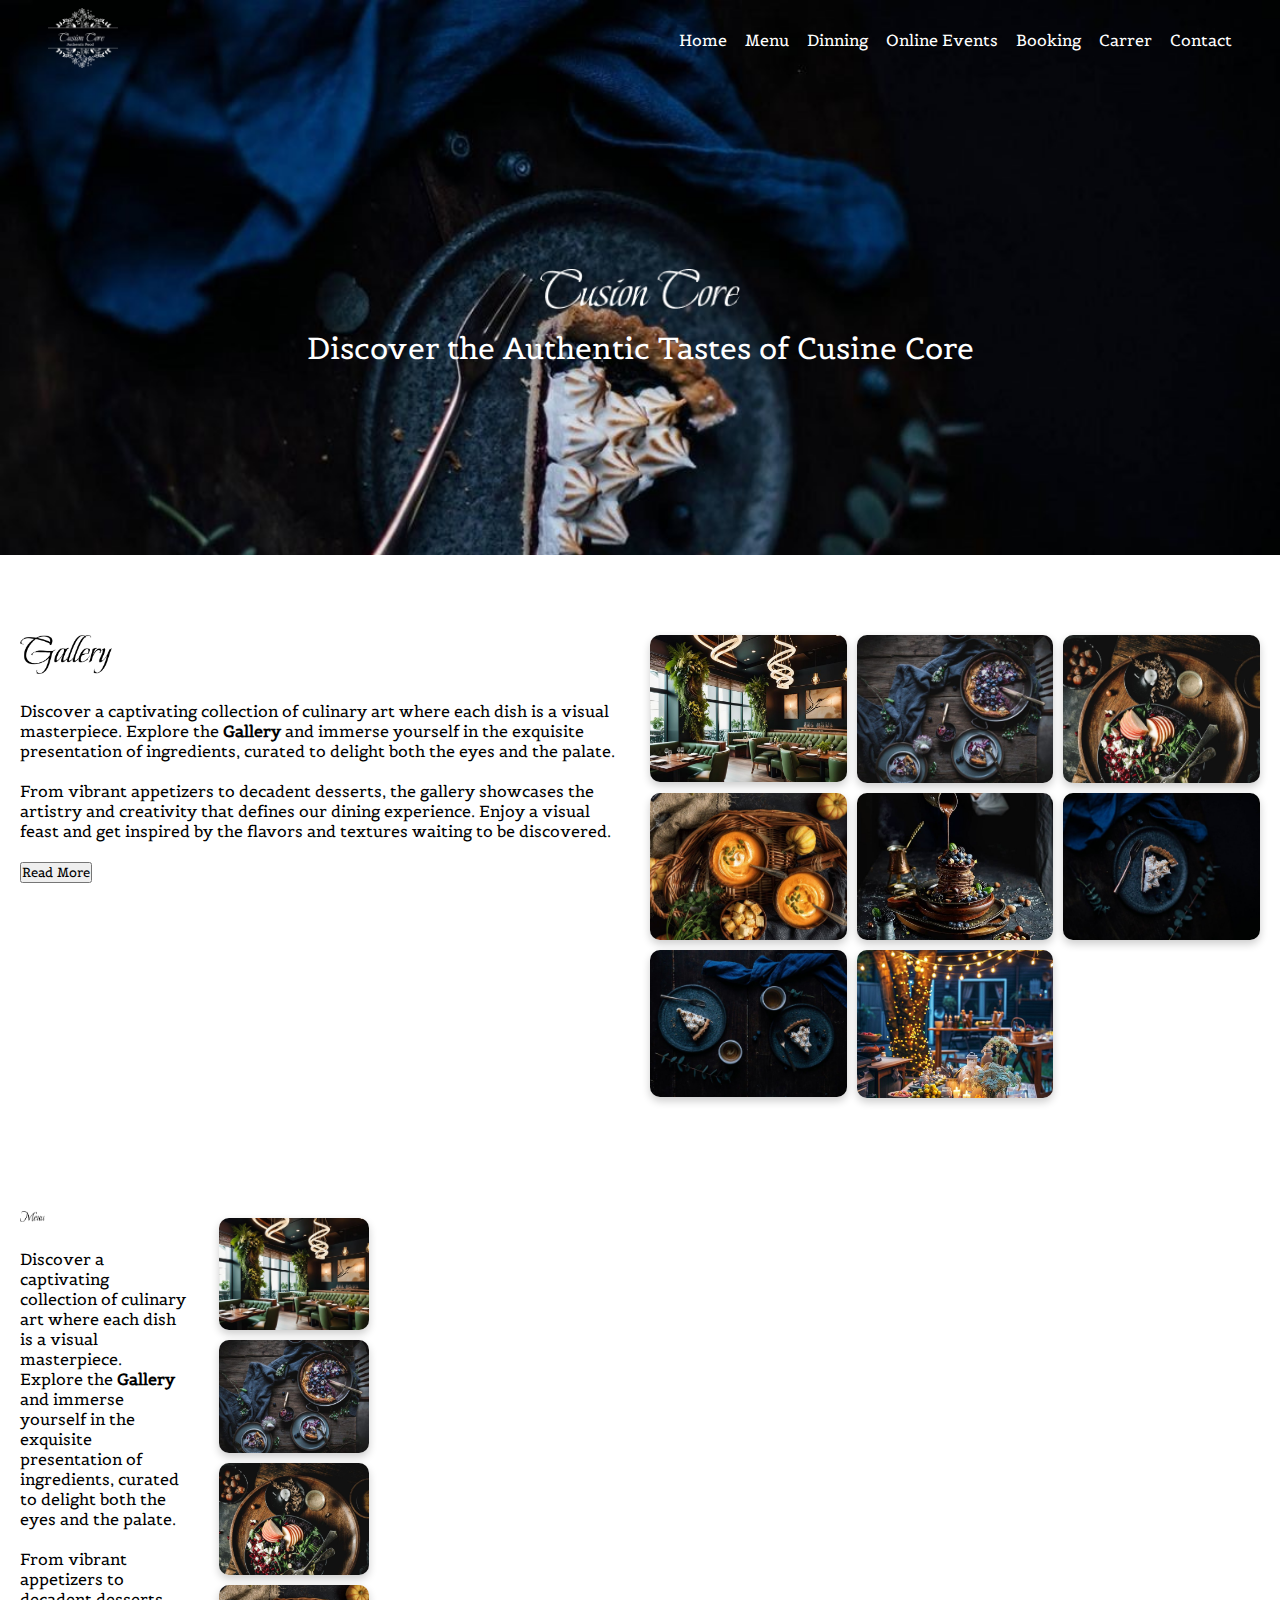
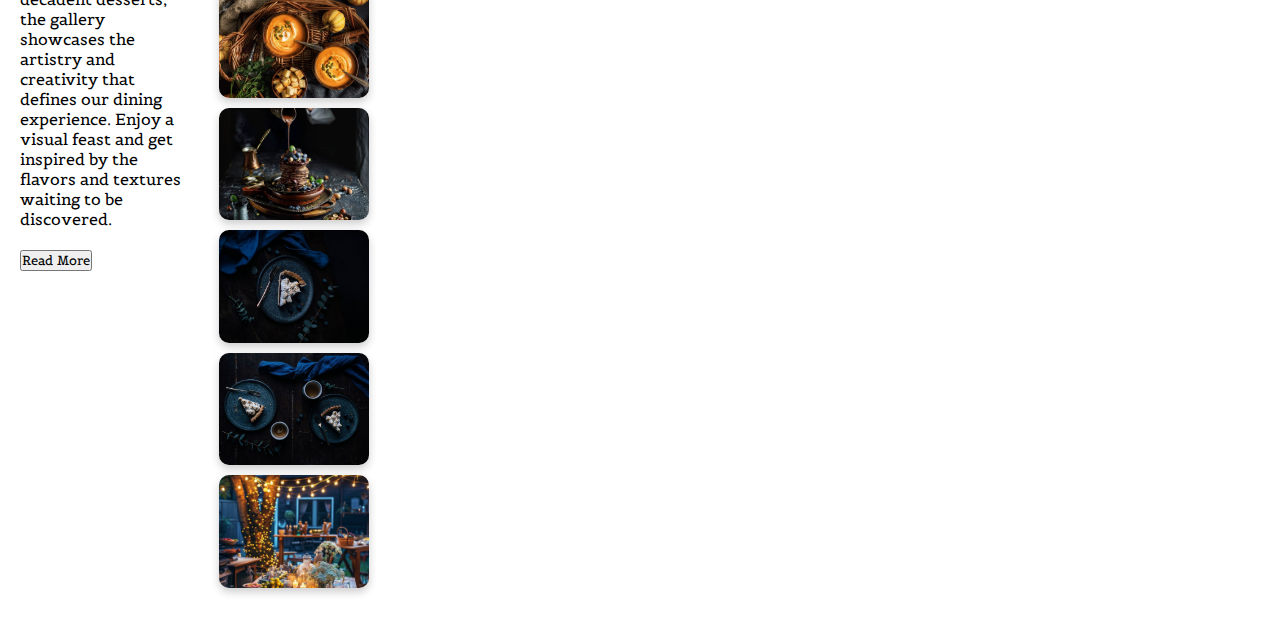
==== index.html @ 7b7f8f55 "Done with Half Home Page" ====
<!DOCTYPE html>
<html lang="en">
  <head>
    <!-- Meta related thing is completely optional -->
    <meta charset="UTF-8" />
    <meta http-equiv="X-UA-Copatible" content="IE=edge" />
    <meta name="viewport" content="width=device-width, initial-scale=1.0" />

    <!-- Font awesome icons [https://fontawesome.com/] : link for the icons -->
    <!-- Integrity , crossorigin , referrerpolicy are optional  -->
    <!-- href link is for the version 6.1.1 [https://cdnjs.com/libraries/font-awesome] : new versions are found here -->
    <link
      rel="stylesheet"
      href="https://cdnjs.cloudflare.com/ajax/libs/font-awesome/6.1.1/css/all.min.css"
      integrity="sha512-KfkfwYDsLkIlwQp6LFnl8zNdLGxu9YAA1QvwINks4PhcElQSvqcyVLLD9aMhXd13uQjoXtEKNosOWaZqXgel0g=="
      crossorigin="anonymous"
      referrerpolicy="no-referrer"
    />

    <!-- Google font by google fonts -->
    <!-- Belgrano -->
    <link rel="preconnect" href="https://fonts.googleapis.com" />
    <link rel="preconnect" href="https://fonts.gstatic.com" crossorigin />
    <link
      href="https://fonts.googleapis.com/css2?family=Belgrano&display=swap"
      rel="stylesheet"
    />

    <!-- Importing style.css -->
    <link rel="stylesheet" href="index.css" />

    <title>Restaurant Management System</title>
  </head>
  <body>
    <!-- This is for Nav Bar Section -->
    <section class="Hero__section">
      <header>
        <nav class="navbar">
          <div class="navbar_logo">
            <a href="index.html" class="navbar-brand">
              <img src="Images/Logo.png" alt="Cusine Core Logo" width="70" />
            </a>
          </div>
          <div class="navbar__menu_container">
            <a href="#" class="link">Home</a>
            <a href="#" class="link">Menu</a>
            <a href="#" class="link">Dinning</a>
            <a href="#" class="link">Online Events</a>
            <a href="#" class="link">Booking</a>
            <a href="#" class="link">Carrer</a>
            <a href="#" class="link">Contact</a>
          </div>
        </nav>
      </header>
      <div class="hero__section_container">
        <img
          src="Images/Restaurant_Name_Logo.png"
          alt="Cusine Core Logo"
          class="hero__section_logo"
        />
        <h1 class="hero__section_title">
          Discover the Authentic Tastes of Cusine Core
        </h1>
      </div>
    </section>

    <br /><br /><br />

    <!--  This is for Gallery Section -->
    <div class="content-section">
      <div class="gallery-text">
        <h2><img src="Images/Gallery.png" style="width: 15%" /></h2>
        <br />
        <p>
          Discover a captivating collection of culinary art where each dish is a
          visual masterpiece. Explore the
          <a href="#" style="text-decoration: none; color: black"
            ><b>Gallery </b></a
          >
          and immerse yourself in the exquisite presentation of ingredients,
          curated to delight both the eyes and the palate.
        </p>
        <br />
        <p>
          From vibrant appetizers to decadent desserts, the gallery showcases
          the artistry and creativity that defines our dining experience. Enjoy
          a visual feast and get inspired by the flavors and textures waiting to
          be discovered.
        </p>
        <br />
        <button>Read More</button>
      </div>
      <div class="gallery-section">
        <div class="gallery-card">
          <img src="Images/Restaurant_Image.jfif" alt="Dish 1" />
        </div>
        <div class="gallery-card">
          <img src="Images/Dish1.jpg" alt="Dish 2" />
        </div>
        <div class="gallery-card">
          <img src="Images/Dish2.jpg" alt="Dish 3" />
        </div>
        <div class="gallery-card">
          <img src="Images/Dish3.jpg" alt="Dish 3" />
        </div>
        <div class="gallery-card">
          <img src="Images/Dish4.jfif" alt="Dish 3" />
        </div>
        <div class="gallery-card">
          <img src="Images/Dish5.jpg" alt="Dish 3" />
        </div>
        <div class="gallery-card">
          <img src="Images/Dish6.jpg" alt="Dish 3" />
        </div>
        <div class="gallery-card">
          <img src="Images/Theme1.jfif" alt="Dish 3" />
        </div>
      </div>
    </div>

    <br /><br /><br />

    <!-- This is my Menu Section  -->
    <div class="menu-section">
      <div class="menu-card-text">
        <h2><img src="Images/Menu.png" style="width: 15%" /></h2>
        <br />
        <p>
          Discover a captivating collection of culinary art where each dish is a
          visual masterpiece. Explore the
          <a href="#" style="text-decoration: none; color: black"
            ><b>Gallery </b></a
          >
          and immerse yourself in the exquisite presentation of ingredients,
          curated to delight both the eyes and the palate.
        </p>
        <br />
        <p>
          From vibrant appetizers to decadent desserts, the gallery showcases
          the artistry and creativity that defines our dining experience. Enjoy
          a visual feast and get inspired by the flavors and textures waiting to
          be discovered.
        </p>
        <br />
        <button>Read More</button>
      </div>
      <div class="menu-section">
        <div class="menu-card">
          <img src="Images/Restaurant_Image.jfif" alt="Dish 1" />
        </div>
        <div class="menu-card">
          <img src="Images/Dish1.jpg" alt="Dish 2" />
        </div>
        <div class="menu-card">
          <img src="Images/Dish2.jpg" alt="Dish 3" />
        </div>
        <div class="menu-card">
          <img src="Images/Dish3.jpg" alt="Dish 3" />
        </div>
        <div class="menu-card">
          <img src="Images/Dish4.jfif" alt="Dish 3" />
        </div>
        <div class="menu-card">
          <img src="Images/Dish5.jpg" alt="Dish 3" />
        </div>
        <div class="menu-card">
          <img src="Images/Dish6.jpg" alt="Dish 3" />
        </div>
        <div class="menu-card">
          <img src="Images/Theme1.jfif" alt="Dish 3" />
        </div>
      </div>
    </div>

    <!-- <div class="slideshow-container" style="width: 100%; height: 100%">
      <div class="mySlides">
        <img
          src="Images/cozy_restaurant_design.jfif"
          style="width: 100%; height: 40%"
        />
      </div>
      <div class="mySlides">
        <img src="Images/Image 4.jpg" style="width: 100%; height: 40%" />
      </div>
      <div class="mySlides"></div>
        <img src="Images/Image .jpg" style="width: 100%; height: 40%" />
      </div>
    </div> -->

    <script src="index.js"></script>
  </body>
</html>
---- index.css ----
/* Mandatory Stuff */
* {
  margin: 0;
  padding: 0;
  box-sizing: border-box;
  font-family: "Belgrano", serif;
}

/* Hero Section Part */
.Hero__section {
  background: url(Images/Dish5.jpg);
  background-size: cover;
  background-position: cover; /* specifies the postition of the image */
  color: white;
  min-height: 60vh;
}
.Hero__section .belgrano-regular {
  font-family: "Belgrano", serif;
  font-weight: 400;
  font-style: normal;
}
.navbar {
  display: flex;
  align-items: center;
  justify-content: space-between;
  height: 65px;
  padding: 40px 48px;
}
.navbar a {
  color: white;
  text-decoration: none; /* specifies that this particular part doesnt have any decoration*/
}
.navbar__menu_container {
  display: flex;
  gap: 18px;
}
.hero__section_container {
  display: flex;
  flex-direction: column;
  align-items: center;
  justify-content: center;
  gap: 20px;
  height: calc(
    60vh - 65px
  ); /* It calculates the height and width from two different units and implements it */
}
.hero__section_logo {
  width: 200px;
  height: 40px;
}
.hero__section_title {
  text-align: center;
  font-size: 30px;
  font-weight: 380; /* Indicates the size of the font whether [thin,medium,...etc] */
}

@media only screen and (max-width: 1000px) {
  /* Navigation bar */
  .link {
    display: none;
  }
  .Hero__section {
    min-height: 80vh;
  }

  /* Hero-section */
  .hero__section_container {
    flex-direction: column;
    background: transparent;
    width: 100%;
    height: calc(80vh - 40px);
  }
  .hero__section_title {
    font-size: 15px;
    width: 95%;
  }
}

/* Gallery Section */
/* Container for both text and gallery */
.content-section {
  display: flex;
  gap: 20px;
  padding: 20px;
}

/* Equal width for both text and gallery */
.gallery-text,
.gallery-section {
  flex: 1 1 50%;
}

.gallery-text .belgrano-regular {
  font-family: "Belgrano", serif;
  font-weight: 400;
  font-style: normal;
}
/* Styling for the gallery section */
.gallery-section {
  display: grid;
  grid-template-columns: repeat(auto-fill, minmax(150px, 1fr));
  gap: 10px;
}

/* Styling for gallery cards */
.gallery-card {
  overflow: hidden;
  border-radius: 10px;
  box-shadow: 0 4px 8px rgba(0, 0, 0, 0.2);
  aspect-ratio: 4 / 3;
  transition: transform 0.3s ease, box-shadow 0.3s ease;
}

.gallery-card img {
  width: 100%;
  height: 100%;
  object-fit: cover;
  transition: transform 0.3s ease;
}

.gallery-card:hover {
  transform: scale(1.05);
  box-shadow: 0 8px 16px rgba(0, 0, 0, 0.3);
}

.gallery-card:hover img {
  transform: scale(1.1);
}

/* Menu Section */
/* Container for both text and menu */
.menu-section {
  display: flex;
  gap: 20px;
  padding: 20px;
}

/* Equal width for both text and gallery */
.menu-text,
.menu-section {
  flex: 1 1 50%;
}

.menu-text .belgrano-regular {
  font-family: "Belgrano", serif;
  font-weight: 400;
  font-style: normal;
}
/* Styling for the gallery section */
.menu-section {
  display: grid;
  grid-template-columns: repeat(auto-fill, minmax(150px, 1fr));
  gap: 10px;
}

/* Styling for gallery cards */
.menu-card {
  overflow: hidden;
  border-radius: 10px;
  box-shadow: 0 4px 8px rgba(0, 0, 0, 0.2);
  aspect-ratio: 4 / 3;
  transition: transform 0.3s ease, box-shadow 0.3s ease;
}

.menu-card img {
  width: 100%;
  height: 100%;
  object-fit: cover;
  transition: transform 0.3s ease;
}

.menu-card:hover {
  transform: scale(1.05);
  box-shadow: 0 8px 16px rgba(0, 0, 0, 0.3);
}

.menu-card:hover img {
  transform: scale(1.1);
}
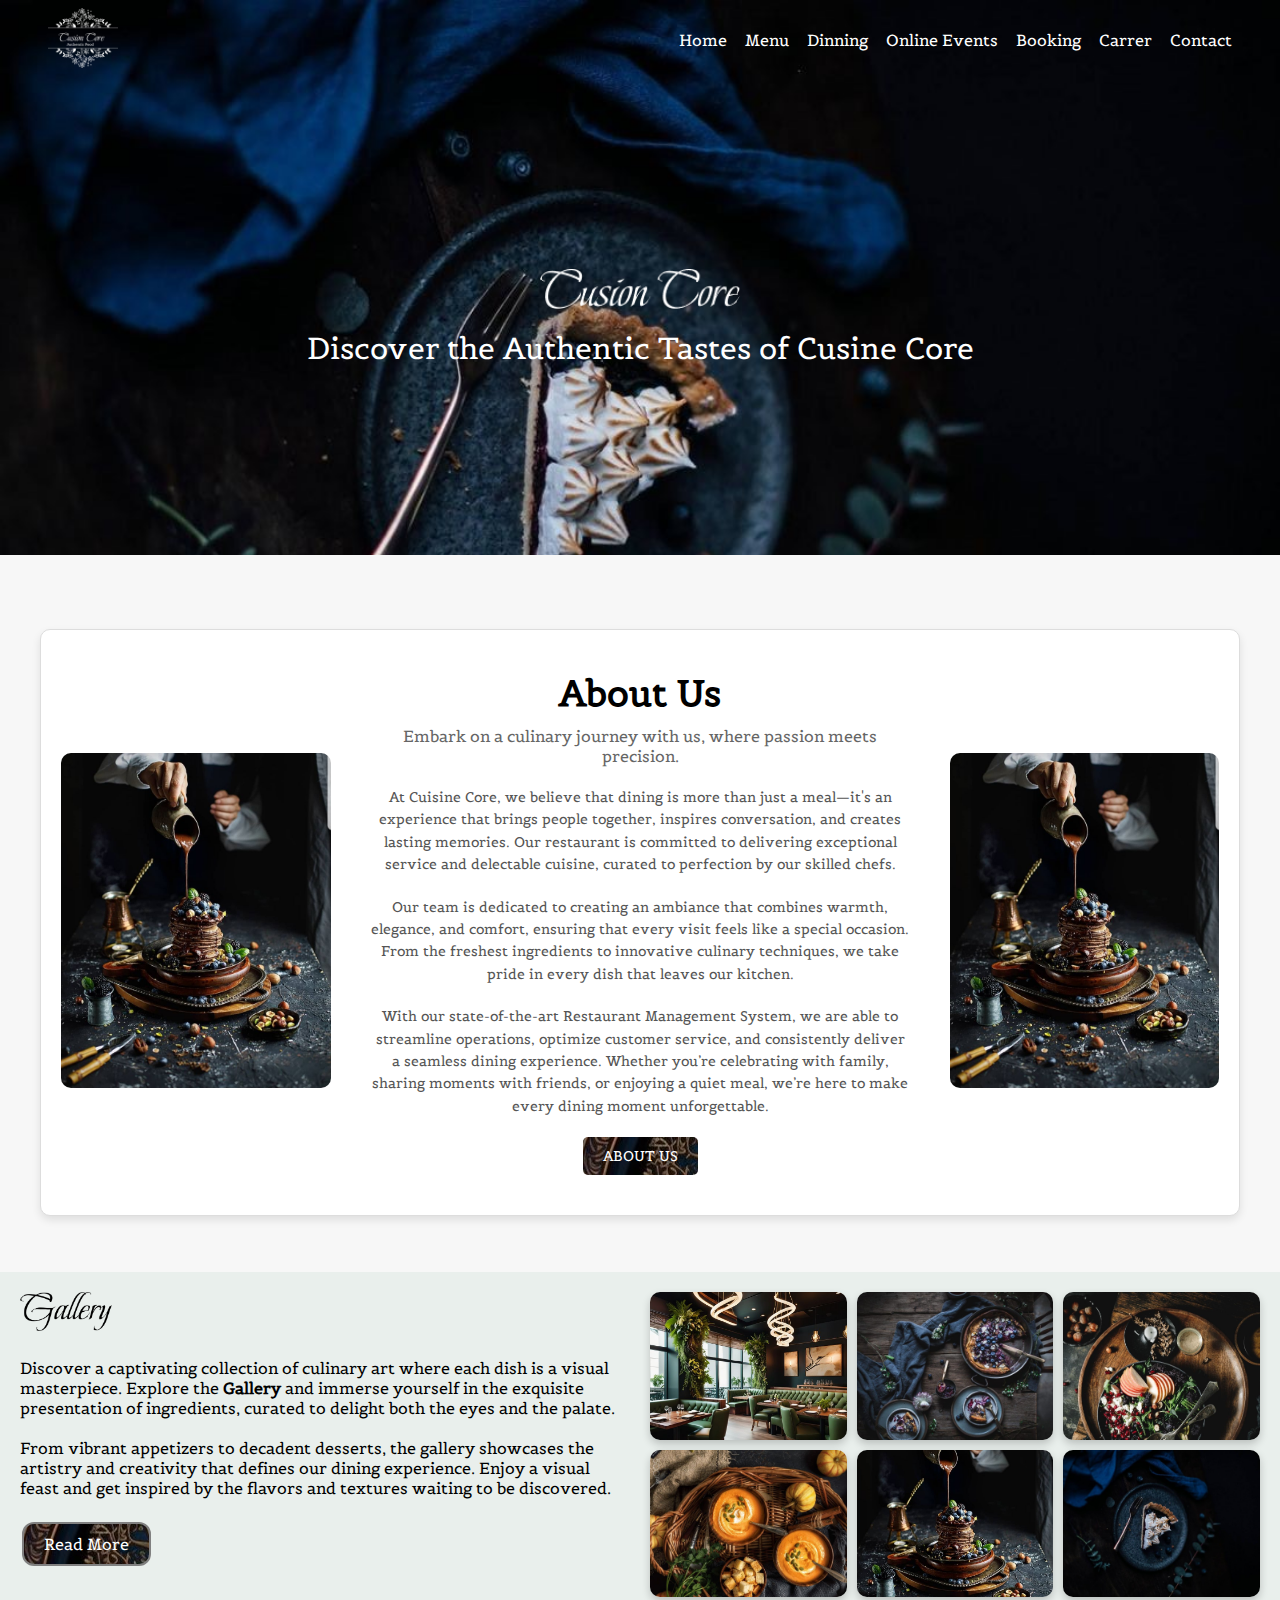
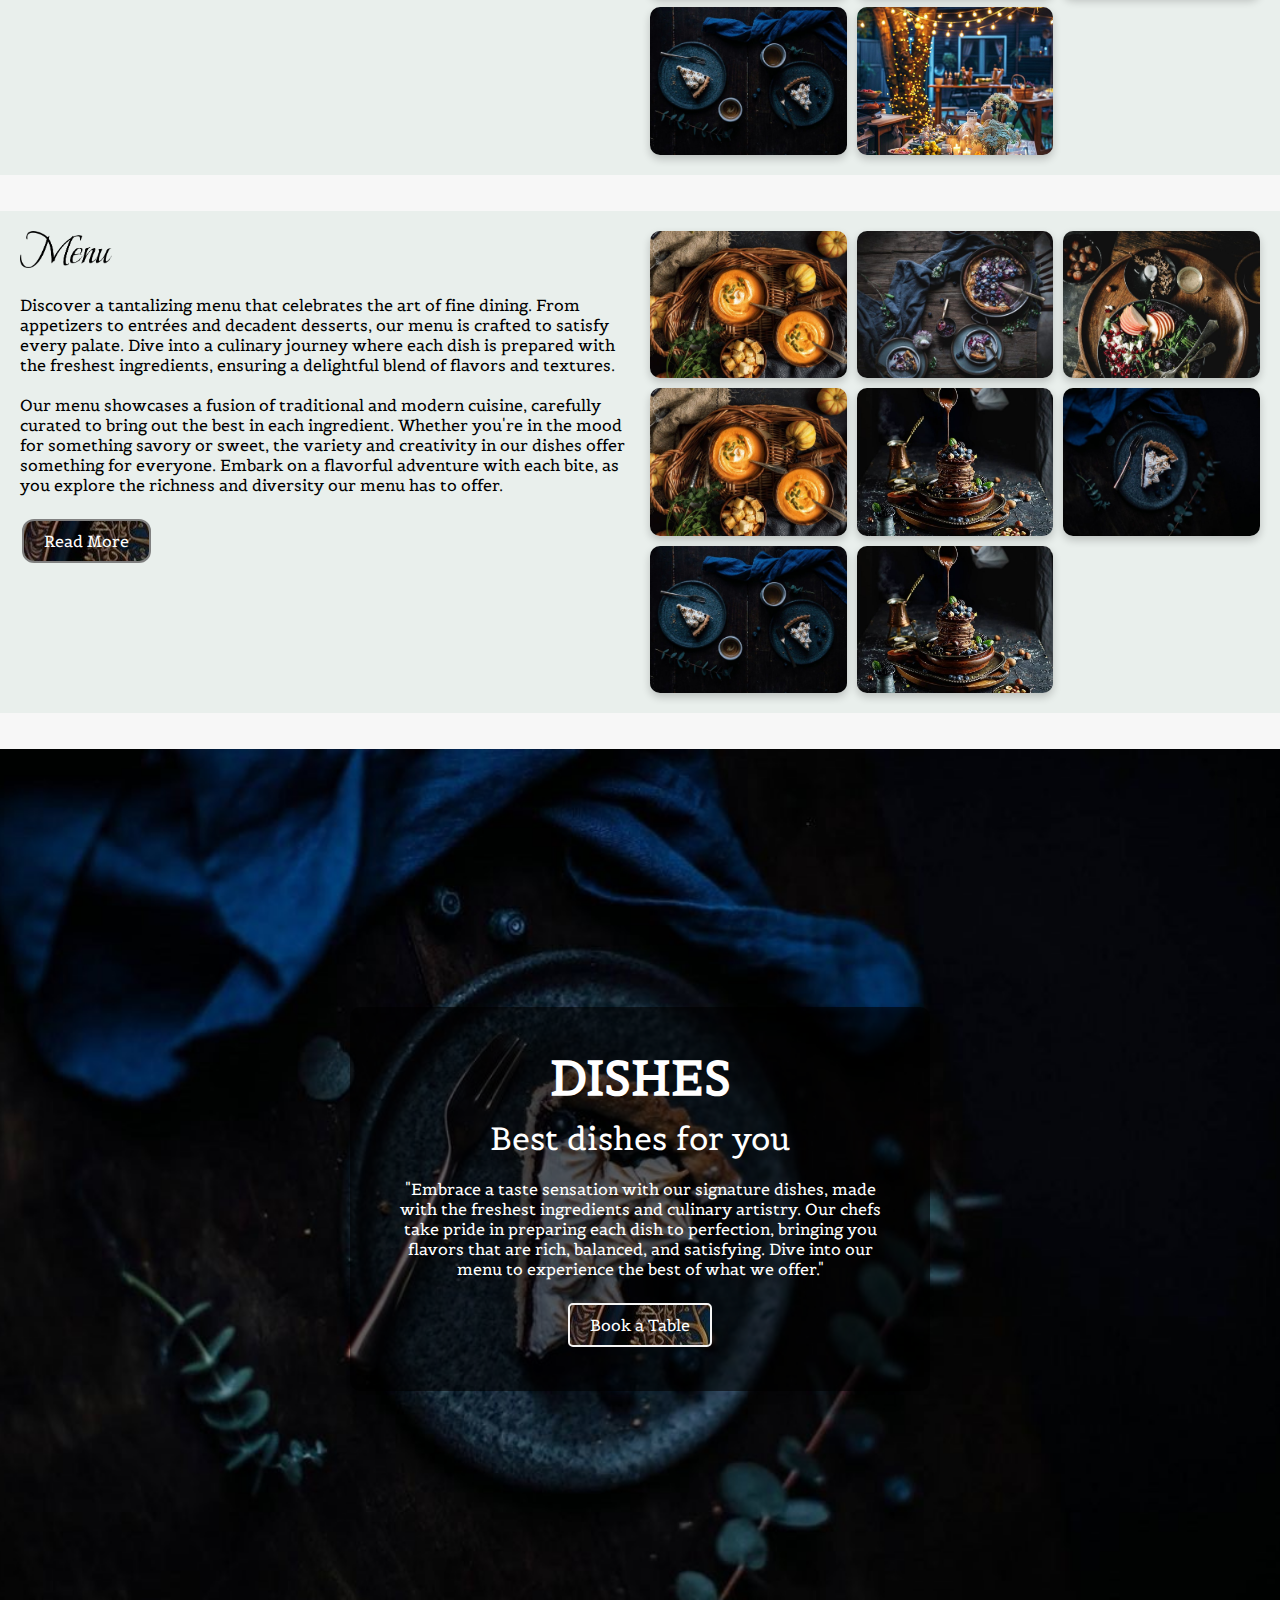
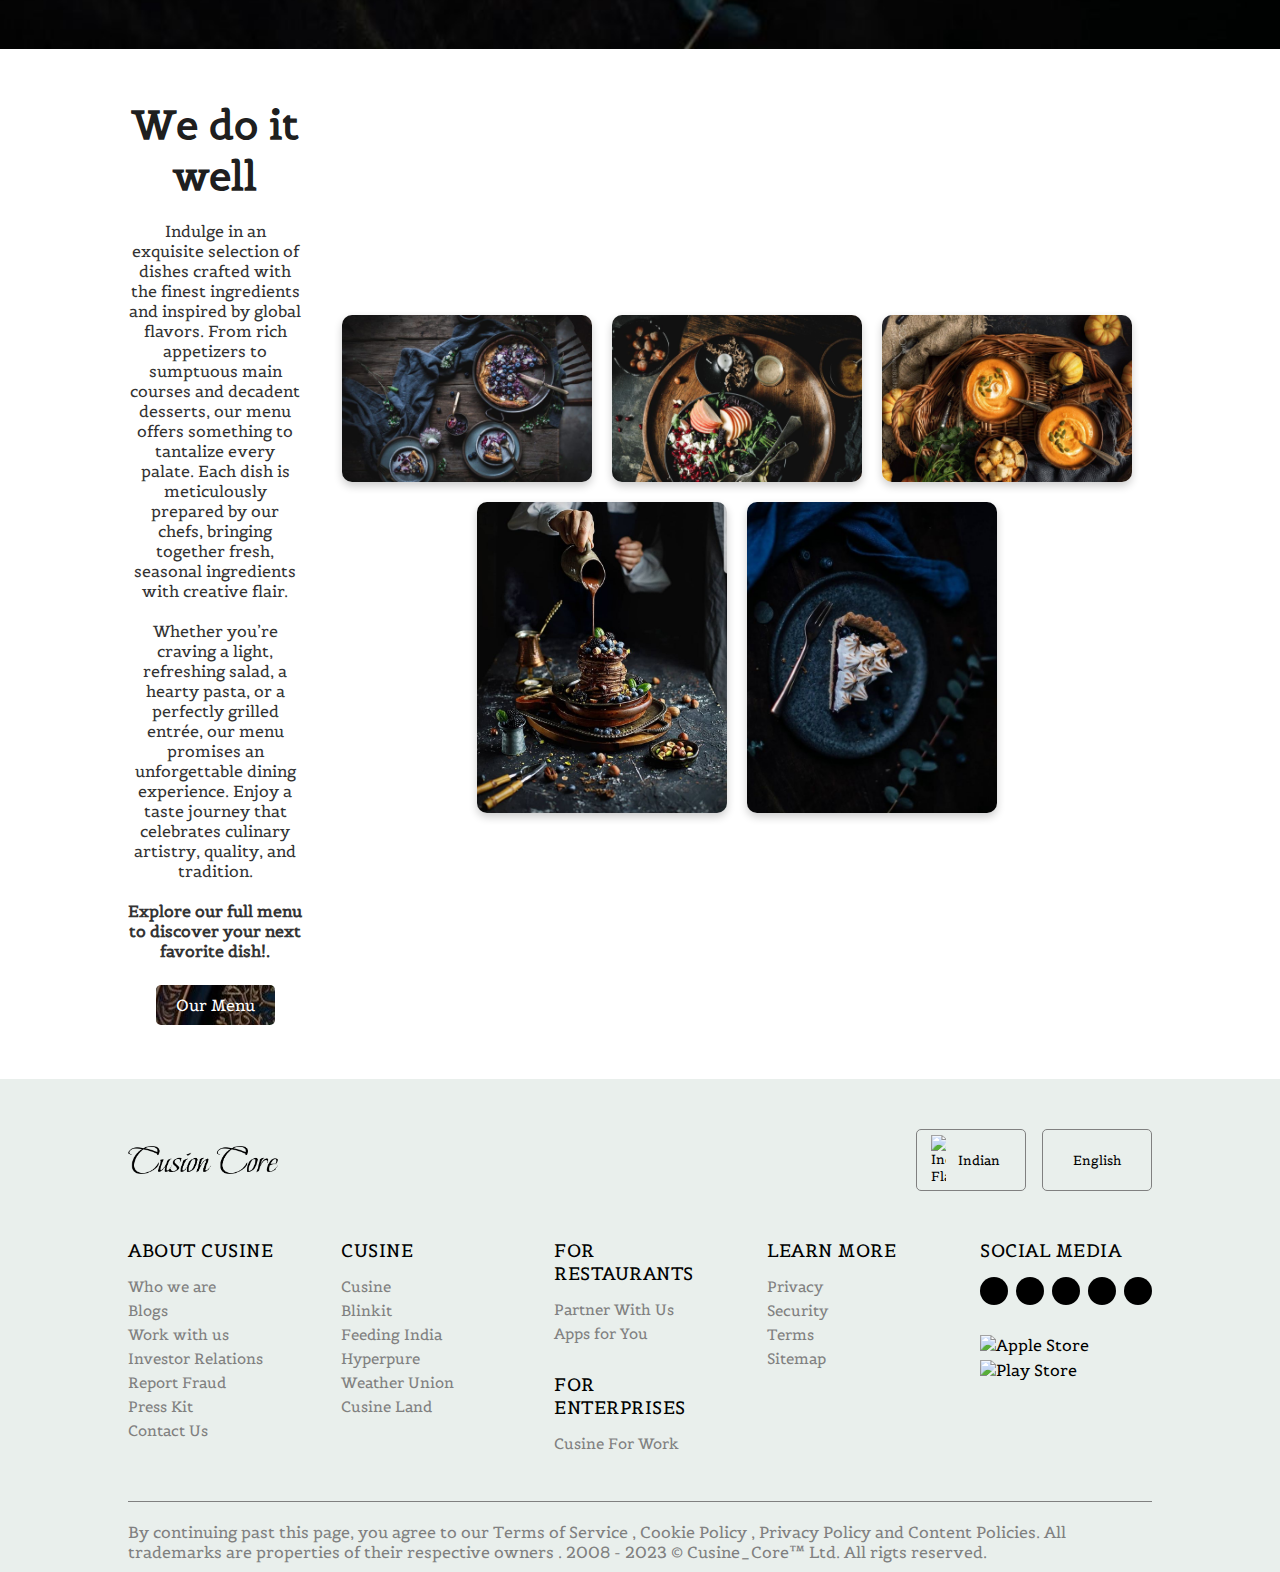
==== commit 3c4f6fa5: "Done with Home Page" ====
--- a/index.html
+++ b/index.html
@@ -66,6 +66,46 @@
 
     <br /><br /><br />
 
+    <!-- This is for About Us Section  -->
+    <div class="about-section">
+      <div class="image-left">
+        <img src="Images/Dish4.jfif" alt="Left Image" />
+      </div>
+      <div class="about-content">
+        <h2>About Us</h2>
+        <p class="subtitle">
+          Embark on a culinary journey with us, where passion meets precision.
+        </p>
+        <p class="description">
+          At Cuisine Core, we believe that dining is more than just a meal—it's
+          an experience that brings people together, inspires conversation, and
+          creates lasting memories. Our restaurant is committed to delivering
+          exceptional service and delectable cuisine, curated to perfection by
+          our skilled chefs.
+        </p>
+        <p class="description">
+          Our team is dedicated to creating an ambiance that combines warmth,
+          elegance, and comfort, ensuring that every visit feels like a special
+          occasion. From the freshest ingredients to innovative culinary
+          techniques, we take pride in every dish that leaves our kitchen.
+        </p>
+        <p class="description">
+          With our state-of-the-art Restaurant Management System, we are able to
+          streamline operations, optimize customer service, and consistently
+          deliver a seamless dining experience. Whether you’re celebrating with
+          family, sharing moments with friends, or enjoying a quiet meal, we’re
+          here to make every dining moment unforgettable.
+        </p>
+        <button class="about-button">ABOUT US</button>
+      </div>
+      <div class="image-right">
+        <img src="Images/Dish4.jfif" alt="Right Image" />
+      </div>
+    </div>
+
+    <br />
+    <br />
+
     <!--  This is for Gallery Section -->
     <div class="content-section">
       <div class="gallery-text">
@@ -88,7 +128,7 @@
           be discovered.
         </p>
         <br />
-        <button>Read More</button>
+        <button class="button">Read More</button>
       </div>
       <div class="gallery-section">
         <div class="gallery-card">
@@ -118,75 +158,185 @@
       </div>
     </div>
 
-    <br /><br /><br />
+    <br />
+    <br />
 
     <!-- This is my Menu Section  -->
     <div class="menu-section">
+      <!-- Text Section -->
       <div class="menu-card-text">
-        <h2><img src="Images/Menu.png" style="width: 15%" /></h2>
-        <br />
-        <p>
-          Discover a captivating collection of culinary art where each dish is a
-          visual masterpiece. Explore the
-          <a href="#" style="text-decoration: none; color: black"
-            ><b>Gallery </b></a
+        <h2>
+          <img src="Images/Menu.png" style="width: 15%" alt="Menu Icon" />
+        </h2>
+        <br />
+        <p>
+          Discover a tantalizing menu that celebrates the art of fine dining.
+          From appetizers to entrées and decadent desserts, our menu is crafted
+          to satisfy every palate. Dive into a culinary journey where each dish
+          is prepared with the freshest ingredients, ensuring a delightful blend
+          of flavors and textures.
+        </p>
+        <br />
+        <p>
+          Our menu showcases a fusion of traditional and modern cuisine,
+          carefully curated to bring out the best in each ingredient. Whether
+          you're in the mood for something savory or sweet, the variety and
+          creativity in our dishes offer something for everyone. Embark on a
+          flavorful adventure with each bite, as you explore the richness and
+          diversity our menu has to offer.
+        </p>
+        <br />
+        <button class="button">Read More</button>
+      </div>
+
+      <!-- Menu Section -->
+      <div class="menu-gallery">
+        <div class="menu-card">
+          <img src="Images/Dish3.jpg" alt="Dish 1" />
+        </div>
+        <div class="menu-card"><img src="Images/Dish1.jpg" alt="Dish 2" /></div>
+        <div class="menu-card"><img src="Images/Dish2.jpg" alt="Dish 3" /></div>
+        <div class="menu-card"><img src="Images/Dish3.jpg" alt="Dish 4" /></div>
+        <div class="menu-card">
+          <img src="Images/Dish4.jfif" alt="Dish 5" />
+        </div>
+        <div class="menu-card"><img src="Images/Dish5.jpg" alt="Dish 6" /></div>
+        <div class="menu-card"><img src="Images/Dish6.jpg" alt="Dish 7" /></div>
+        <div class="menu-card">
+          <img src="Images/Dish4.jfif" alt="Dish 8" />
+        </div>
+      </div>
+    </div>
+
+    <br />
+    <br />
+
+    <!-- Order Section -->
+    <section class="order-section">
+      <div class="overlay">
+        <h1>DISHES</h1>
+        <h2>Best dishes for you</h2>
+        <p>
+          "Embrace a taste sensation with our signature dishes, made with the freshest ingredients and culinary artistry. Our chefs take pride in preparing each dish to perfection, bringing you flavors that are rich, balanced, and satisfying. Dive into our menu to experience the best of what we offer."
+        </p>
+        <br />
+        <button class="button">Book a Table</button>
+      </div>
+    </section>
+    <!-- Info and order Section -->
+    <section class="info-order-section">
+      <div class="info">
+        <h2>We do it well</h2>
+        <p>Indulge in an exquisite selection of dishes crafted with the finest ingredients and inspired by global flavors. From rich appetizers to sumptuous main courses and decadent desserts, our menu offers something to tantalize every palate. Each dish is meticulously prepared by our chefs, bringing together fresh, seasonal ingredients with creative flair.</p>
+        <p> Whether you’re craving a light, refreshing salad, a hearty pasta, or a perfectly grilled entrée, our menu promises an unforgettable dining experience. Enjoy a taste journey that celebrates culinary artistry, quality, and tradition.</p>
+        <p><b>Explore our full menu to discover your next favorite dish!.</b></p>
+        </p>
+        <button class="button">Our Menu</button>
+      </div>
+      <div class="order">
+        <div class="order-row">
+          <img src="Images/Dish1.jpg" alt="Dish 1">
+          <img src="Images/Dish2.jpg" alt="Dish 2">
+          <img src="Images/Dish3.jpg" alt="Dish 3">
+        </div>
+        <div class="order-row second-row">
+          <img src="Images/Dish4.jfif" alt="Dish 4">
+          <img src="Images/Dish5.jpg" alt="Dish 5">
+        </div>
+      </div>
+    </section>
+
+    <!-- This is for the footer section -->
+    <footer class="container footer">
+      <div class="footer_section1">
+        <img src="Images/Restaurant_Name_Logo1.png" alt="Cusine Core Logo" />
+        <div class="section1_buttonContainer">
+          <button>
+            <img
+              src="https://flagcdn.com/w40/in.png"
+              alt="Indian Flag"
+              style="width: 15px"
+            />
+            Indian
+            <i class="fa-solid fa-angle-down"></i>
+          </button>
+          <button>
+            <i class="fa fa-globe"></i> English
+            <i class="fa-solid fa-angle-down"></i>
+          </button>
+        </div>
+      </div>
+      <div class="navigation_container">
+        <div class="link_container">
+          <h5>ABOUT CUSINE</h5>
+          <a class="footer_link" href="#">Who we are</a>
+          <a class="footer_link" href="#">Blogs</a>
+          <a class="footer_link" href="#">Work with us</a>
+          <a class="footer_link" href="#">Investor Relations</a>
+          <a class="footer_link" href="#">Report Fraud</a>
+          <a class="footer_link" href="#">Press Kit</a>
+          <a class="footer_link" href="#">Contact Us</a>
+        </div>
+
+        <div class="link_container">
+          <h5>CUSINE</h5>
+          <a class="footer_link" href="index.html">Cusine</a>
+          <a class="footer_link" href="https://blinkit.com/">Blinkit</a>
+          <a class="footer_link" href="https://www.feedingindia.org/"
+            >Feeding India</a
           >
-          and immerse yourself in the exquisite presentation of ingredients,
-          curated to delight both the eyes and the palate.
-        </p>
-        <br />
-        <p>
-          From vibrant appetizers to decadent desserts, the gallery showcases
-          the artistry and creativity that defines our dining experience. Enjoy
-          a visual feast and get inspired by the flavors and textures waiting to
-          be discovered.
-        </p>
-        <br />
-        <button>Read More</button>
-      </div>
-      <div class="menu-section">
-        <div class="menu-card">
-          <img src="Images/Restaurant_Image.jfif" alt="Dish 1" />
-        </div>
-        <div class="menu-card">
-          <img src="Images/Dish1.jpg" alt="Dish 2" />
-        </div>
-        <div class="menu-card">
-          <img src="Images/Dish2.jpg" alt="Dish 3" />
-        </div>
-        <div class="menu-card">
-          <img src="Images/Dish3.jpg" alt="Dish 3" />
-        </div>
-        <div class="menu-card">
-          <img src="Images/Dish4.jfif" alt="Dish 3" />
-        </div>
-        <div class="menu-card">
-          <img src="Images/Dish5.jpg" alt="Dish 3" />
-        </div>
-        <div class="menu-card">
-          <img src="Images/Dish6.jpg" alt="Dish 3" />
-        </div>
-        <div class="menu-card">
-          <img src="Images/Theme1.jfif" alt="Dish 3" />
-        </div>
-      </div>
-    </div>
-
-    <!-- <div class="slideshow-container" style="width: 100%; height: 100%">
-      <div class="mySlides">
-        <img
-          src="Images/cozy_restaurant_design.jfif"
-          style="width: 100%; height: 40%"
-        />
-      </div>
-      <div class="mySlides">
-        <img src="Images/Image 4.jpg" style="width: 100%; height: 40%" />
-      </div>
-      <div class="mySlides"></div>
-        <img src="Images/Image .jpg" style="width: 100%; height: 40%" />
-      </div>
-    </div> -->
-
-    <script src="index.js"></script>
+          <a class="footer_link" href="https://www.hyperpure.com/">Hyperpure</a>
+          <a class="footer_link" href="https://www.weatherunion.com/"
+            >Weather Union</a
+          >
+          <a class="footer_link" href="#">Cusine Land</a>
+        </div>
+
+        <div class="link_container">
+          <h5>FOR RESTAURANTS</h5>
+          <a class="footer_link" href="#">Partner With Us</a>
+          <a class="footer_link" href="#">Apps for You</a><br />
+          <h5>FOR ENTERPRISES</h5>
+          <a class="footer_link" href="#">Cusine For Work</a>
+        </div>
+
+        <div class="link_container">
+          <h5>LEARN MORE</h5>
+          <a class="footer_link" href="#">Privacy</a>
+          <a class="footer_link" href="#">Security</a>
+          <a class="footer_link" href="#">Terms</a>
+          <a class="footer_link" href="#">Sitemap</a>
+        </div>
+
+        <div class="link_container">
+          <h5>SOCIAL MEDIA</h5>
+          <div class="section_links_container">
+            <button><i class="fa-brands fa-linkedin-in"></i></button>
+            <button><i class="fa-brands fa-instagram"></i></button>
+            <button><i class="fa-brands fa-twitter"></i></button>
+            <button><i class="fa-brands fa-facebook"></i></button>
+            <button><i class="fa-brands fa-youtube"></i></button>
+          </div>
+          <br />
+          <img
+            src="images/appleStore.png"
+            alt="Apple Store"
+            class="footer_section_logo"
+          />
+          <img
+            src="images/playStore.png"
+            alt="Play Store"
+            class="footer_section_logo"
+          />
+        </div>
+      </div>
+      <!-- <hr> -->
+      <div class="disclamer">
+        By continuing past this page, you agree to our Terms of Service , Cookie
+        Policy , Privacy Policy and Content Policies. All trademarks are
+        properties of their respective owners . 2008 - 2023 © Cusine_Core™ Ltd.
+        All rigts reserved.
+      </div>
+    </footer>
   </body>
 </html>
--- a/index.css
+++ b/index.css
@@ -1,9 +1,14 @@
-/* Mandatory Stuff */
+/* General Reset for Consistency */
 * {
   margin: 0;
   padding: 0;
   box-sizing: border-box;
   font-family: "Belgrano", serif;
+}
+
+body {
+  font-family: Arial, sans-serif;
+  background-color: #f7f7f7;
 }
 
 /* Hero Section Part */
@@ -53,7 +58,6 @@
   font-size: 30px;
   font-weight: 380; /* Indicates the size of the font whether [thin,medium,...etc] */
 }
-
 @media only screen and (max-width: 1000px) {
   /* Navigation bar */
   .link {
@@ -76,20 +80,106 @@
   }
 }
 
+/* About Us Section */
+/* About Us Section */
+.about-section {
+  display: flex;
+  align-items: center; /* Align items vertically in the center */
+  justify-content: center; /* Center content horizontally */
+  max-width: 1200px;
+  margin: 20px auto;
+  padding: 20px;
+  background-color: white;
+  border: 1px solid #ddd;
+  box-shadow: 0 4px 8px rgba(0, 0, 0, 0.1);
+  border-radius: 10px;
+  gap: 20px;
+}
+.image-left,
+.image-right {
+  flex: 1;
+}
+.image-left img,
+.image-right img {
+  width: 100%;
+  height: auto;
+  object-fit: cover; /* Crop the image to fit the box */
+  border-radius: 10px;
+}
+.about-content {
+  flex: 2;
+  padding: 20px;
+  text-align: center;
+}
+.about-content h2 {
+  font-size: 36px;
+  color: #000000;
+  margin-bottom: 10px;
+}
+.about-content .subtitle {
+  font-size: 16px;
+  color: #666;
+  margin-bottom: 20px;
+}
+.about-content .description {
+  font-size: 14px;
+  color: #555;
+  line-height: 1.6;
+  margin-bottom: 20px;
+}
+.about-button {
+  padding: 10px 20px;
+  font-size: 14px;
+  background-image: url(Images/Button_Design.jpg);
+  color: white;
+  font-weight: 400;
+  border: none;
+  border-radius: 5px;
+  cursor: pointer;
+  transition: background-color 0.3s ease;
+}
+.about-button:hover {
+  background-color: #555;
+}
+/* Responsive Design for About Us Section */
+@media (max-width: 768px) {
+  .about-section {
+    flex-direction: column;
+    align-items: center;
+  }
+
+  .image-left,
+  .image-right {
+    display: none; /* Hide side images on smaller screens */
+  }
+
+  .about-content {
+    width: 100%;
+  }
+
+  .about-content h2 {
+    font-size: 28px;
+  }
+
+  .about-content .subtitle,
+  .about-content .description {
+    font-size: 14px;
+  }
+}
+
 /* Gallery Section */
 /* Container for both text and gallery */
 .content-section {
   display: flex;
   gap: 20px;
   padding: 20px;
-}
-
+  background-color: #e9efec;
+}
 /* Equal width for both text and gallery */
 .gallery-text,
 .gallery-section {
   flex: 1 1 50%;
 }
-
 .gallery-text .belgrano-regular {
   font-family: "Belgrano", serif;
   font-weight: 400;
@@ -101,7 +191,6 @@
   grid-template-columns: repeat(auto-fill, minmax(150px, 1fr));
   gap: 10px;
 }
-
 /* Styling for gallery cards */
 .gallery-card {
   overflow: hidden;
@@ -110,50 +199,44 @@
   aspect-ratio: 4 / 3;
   transition: transform 0.3s ease, box-shadow 0.3s ease;
 }
-
 .gallery-card img {
   width: 100%;
   height: 100%;
   object-fit: cover;
   transition: transform 0.3s ease;
 }
-
 .gallery-card:hover {
   transform: scale(1.05);
   box-shadow: 0 8px 16px rgba(0, 0, 0, 0.3);
 }
-
 .gallery-card:hover img {
   transform: scale(1.1);
 }
 
 /* Menu Section */
-/* Container for both text and menu */
+/* Container for both text and gallery */
 .menu-section {
   display: flex;
   gap: 20px;
   padding: 20px;
-}
-
+  background-color: #e9efec;
+}
 /* Equal width for both text and gallery */
-.menu-text,
-.menu-section {
+.menu-card-text,
+.menu-gallery {
   flex: 1 1 50%;
 }
-
-.menu-text .belgrano-regular {
+/* Font styling for the text section */
+.menu-card-text {
   font-family: "Belgrano", serif;
-  font-weight: 400;
-  font-style: normal;
-}
-/* Styling for the gallery section */
-.menu-section {
+}
+/* Styling for the gallery grid */
+.menu-gallery {
   display: grid;
   grid-template-columns: repeat(auto-fill, minmax(150px, 1fr));
   gap: 10px;
 }
-
-/* Styling for gallery cards */
+/* Styling for each gallery card */
 .menu-card {
   overflow: hidden;
   border-radius: 10px;
@@ -161,19 +244,283 @@
   aspect-ratio: 4 / 3;
   transition: transform 0.3s ease, box-shadow 0.3s ease;
 }
-
 .menu-card img {
   width: 100%;
   height: 100%;
   object-fit: cover;
   transition: transform 0.3s ease;
 }
-
 .menu-card:hover {
   transform: scale(1.05);
   box-shadow: 0 8px 16px rgba(0, 0, 0, 0.3);
 }
-
 .menu-card:hover img {
   transform: scale(1.1);
 }
+
+/* This is ordering part */
+/* Order Section (Hero Section) */
+.order-section {
+  position: relative;
+  background-image: url(Images/Dish5.jpg);
+  background-size: cover;
+  background-position: center;
+  height: 100vh;
+  color: #fff;
+  text-align: center;
+  display: flex;
+  align-items: center;
+  justify-content: center;
+}
+
+.order-section .overlay {
+  background: rgba(0, 0, 0, 0.6);
+  padding: 40px;
+  border-radius: 10px;
+  max-width: 600px;
+  text-align: center;
+}
+
+.order-section h1 {
+  font-size: 3rem;
+  margin-bottom: 10px;
+}
+
+.order-section h2 {
+  font-size: 2rem;
+  color: #ffffff;
+  font-weight: 400;
+  margin-bottom: 20px;
+}
+
+.order-section p {
+  font-size: 1rem;
+  margin-bottom: 20px;
+  max-width: 500px;
+  margin: 0 auto;
+}
+
+.order-section .button {
+  padding: 10px 20px;
+  background-color: #000000;
+  font-weight: 400;
+  border: 2px solid whitesmoke;
+  border-radius: 5px;
+  cursor: pointer;
+  font-size: 1rem;
+  color: #ffffff;
+}
+
+/* Info and Gallery Section */
+.info-order-section {
+  display: flex;
+  align-items: center;
+  padding: 50px 10%;
+  text-align: center;
+  background-color: #ffffff;
+}
+
+.info {
+  flex: 1;
+  margin-right: 20px;
+}
+
+.info h2 {
+  font-size: 2.5rem;
+  color: rgba(0, 0, 0, 0.9);
+  margin-bottom: 20px;
+}
+
+.info p {
+  font-size: 1rem;
+  color: #333;
+  max-width: 600px;
+  margin: 0 auto 20px auto;
+}
+
+.info button {
+  padding: 10px 20px;
+  background-color: #333;
+  color: #fff;
+  border: none;
+  border-radius: 5px;
+  cursor: pointer;
+  font-size: 1rem;
+}
+
+.order {
+  display: flex;
+  flex-direction: column;
+  align-items: center;
+  gap: 20px;
+  padding: 20px;
+}
+
+.order-row {
+  display: flex;
+  gap: 20px;
+}
+
+.order-row img {
+  width: 100%;
+  max-width: 250px; /* Set a fixed width to keep images the same size */
+  border-radius: 10px;
+  box-shadow: 0 4px 8px rgba(0, 0, 0, 0.2);
+  object-fit: cover;
+}
+
+/* Center-align the second row */
+.second-row {
+  justify-content: center;
+}
+
+/* This is about Footer part */
+.footer {
+  width: 100%;
+  background-color: #e9efec;
+}
+.footer_section1 {
+  display: flex;
+  flex-wrap: wrap;
+  align-items: center;
+  justify-content: space-between;
+  width: 80%;
+  margin: auto;
+  padding-top: 50px;
+}
+.footer_section1 img {
+  width: 150px;
+}
+.section1_buttonContainer {
+  display: flex;
+  gap: 1rem;
+}
+.section1_buttonContainer button {
+  padding: 5px;
+  width: 110px;
+  border: 1px solid gray;
+  border-radius: 5px;
+  background-color: transparent;
+  display: flex;
+  align-items: center;
+  justify-content: center;
+  gap: 12px;
+  cursor: pointer;
+}
+.navigation_container {
+  display: grid;
+  /* grid-template-columns: 1fr 1fr 1fr 1fr 1fr; */
+  grid-template-columns: repeat(
+    5,
+    1fr
+  ); /* repeat( how many tyms we wanna repeat , how many fragments ) */
+  width: 80%;
+  margin: auto;
+  gap: 3rem;
+  padding: 3rem 0;
+}
+.link_container {
+  display: flex;
+  flex-direction: column;
+  gap: 5px;
+}
+.link_container h5 {
+  font-size: 18px;
+  font-weight: 450;
+  margin-bottom: 10px;
+  letter-spacing: 0.5px;
+}
+.link_container .footer_link {
+  color: gray;
+  text-decoration: none;
+  font-size: 15px;
+  font-weight: 300;
+}
+.footer_link:hover {
+  color: black;
+}
+.link_container .section_links_container {
+  display: flex;
+  gap: 8px;
+}
+.link_container .section_links_container button {
+  background-color: black;
+  border: none;
+  width: 28px;
+  height: 28px;
+  border-radius: 50%;
+  cursor: pointer;
+}
+.link_container .section_links_container button i {
+  color: white;
+  font-size: 15px;
+  display: flex;
+  align-items: center; /* it is for x-axis */
+  justify-content: center; /* it is for y-axis */
+}
+.link_container .footer_section_logo {
+  width: 100%;
+  cursor: pointer;
+}
+/* This is one way of writing */
+/* .footer hr{
+    width: 80%;
+    margin-left: 150px;
+    margin-bottom: 20px;
+} 
+.footer .disclamer{
+    width: 80%;
+    color: gray;
+    font-size: 14px;
+    margin-left: 150px;
+    font-weight: 260;
+    padding-bottom: 10px;
+} */
+/* This is another way  */
+.footer .disclamer {
+  width: 80%;
+  color: gray;
+  margin: auto;
+  border-top: 1px solid gray;
+  padding-top: 20px;
+  padding-bottom: 10px;
+}
+@media only screen and (max-width: 900px) {
+  .navigation_container {
+    grid-template-columns: repeat(3, 1fr);
+  }
+}
+@media only screen and (max-width: 500px) {
+  .navigation_container {
+    grid-template-columns: repeat(2, 1fr);
+  }
+}
+@media only screen and (max-width: 300px) {
+  .navigation_container {
+    grid-template-columns: repeat(1, 1fr);
+  }
+}
+
+/* Buttons */
+.button {
+  background-image: url(Images/Button_Design.jpg);
+  border: none;
+  color: #ffffff;
+  padding: 15px 32px;
+  text-align: center;
+  text-decoration: none;
+  display: inline-block;
+  font-size: 16px;
+  font-weight: 400;
+  margin: 4px 2px;
+  cursor: pointer;
+}
+.button {
+  padding: 10px 20px;
+  border-radius: 12px;
+  border: 2px solid grey;
+}
+.button:hover {
+  box-shadow: 0 12px 16px 0 rgba(0, 0, 0, 0.24),
+    0 17px 50px 0 rgba(0, 0, 0, 0.19);
+}
